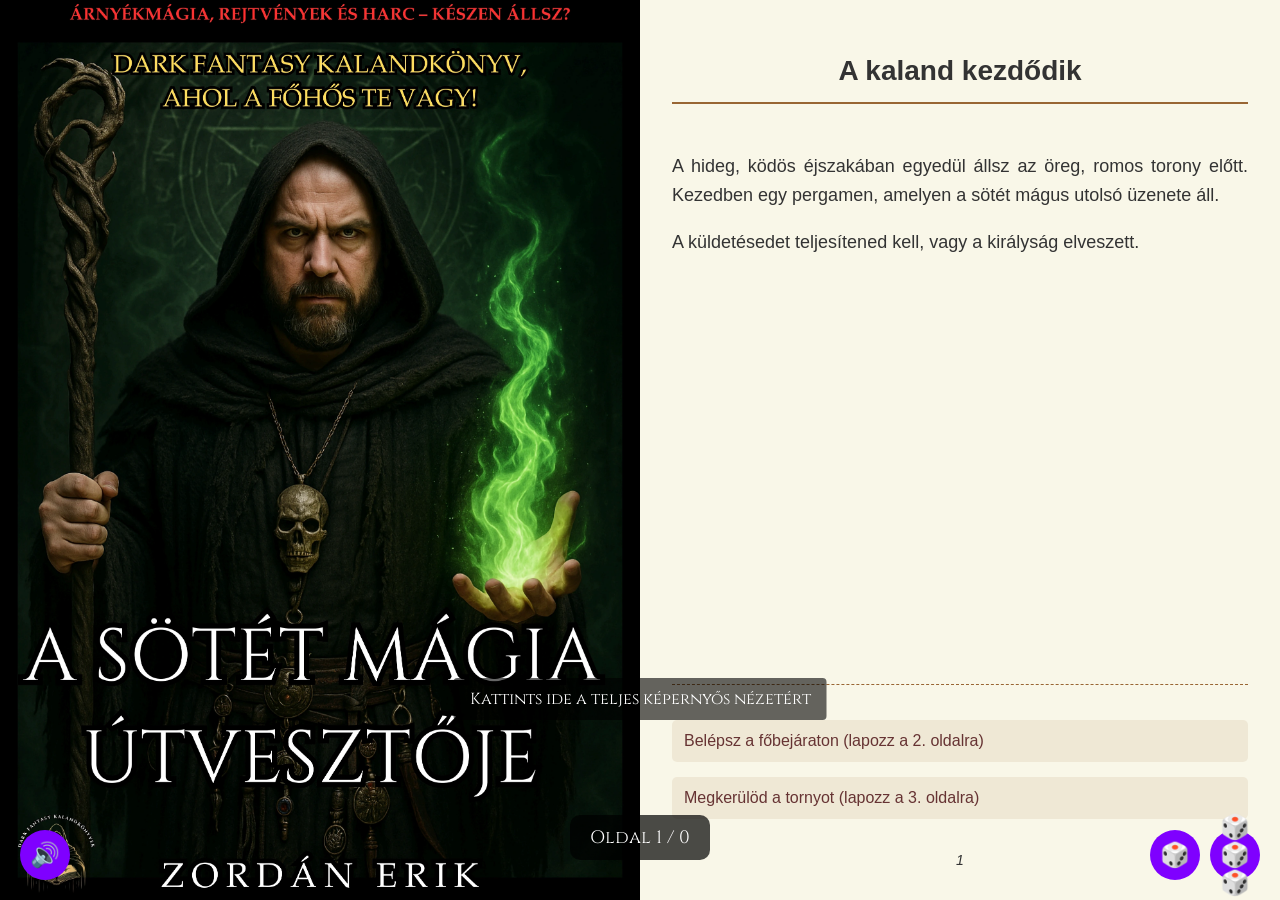
==== indexorigin.html @ eaca2950 "d" ====
<!DOCTYPE html>
<html lang="hu">
<head>
  <meta charset="UTF-8">
  <meta name="viewport" content="width=device-width, initial-scale=1.0, minimum-scale=1.0, maximum-scale=1.0, user-scalable=no">
  <meta name="theme-color" content="#000000">
  <title>A Sötét Mágia Útvesztője</title>
  
  <!-- PWA beállítások -->
  <link rel="manifest" href="manifest.json">
  <meta name="apple-mobile-web-app-capable" content="yes">
  <meta name="apple-mobile-web-app-status-bar-style" content="black">
  <meta http-equiv="Expires" content="0">
  <meta http-equiv="Pragma" content="no-cache">
  <meta http-equiv="Cache-control" content="no-cache">
  <meta http-equiv="Cache" content="no-cache">
  
  <!-- SEO és közösségi média beállítások -->
  <meta name="description" content="Dark fantasy kalandkönyv, ahol a főhős te vagy!">
  <meta name="keywords" content="kalandkönyv, interaktív könyv, fantasy, sötét mágia">
  <link rel="icon" href="files/icon-512.png" type="image/png">
  
  <!-- Open Graph / Facebook -->
  <meta property="og:type" content="website">
  <meta property="og:title" content="A Sötét Mágia Útvesztője">
  <meta property="og:description" content="Dark fantasy kalandkönyv, ahol a főhős te vagy!">
  <meta property="og:image" content="./files/icon-512.png">
  
  <!-- Google Font -->
  <link href="https://fonts.googleapis.com/css2?family=Cinzel:wght@400;700&display=swap" rel="stylesheet">
  
  <style>
    /* Alapvető reszponzív beállítások */
    *, *::before, *::after {
      box-sizing: border-box;
    }
    
    html, body {
      margin: 0;
      padding: 0;
      height: 100%;
      width: 100%;
      overflow: hidden;
      background-color: #323232;
      font-family: 'Segoe UI', Arial, sans-serif;
      position: fixed; /* Megakadályozza a teljes oldal görgetését */
    }
    
    #book {
      width: 100%;
      height: 100%;
      position: absolute;
      top: 0;
      left: 0;
      display: flex;
      justify-content: center;
      align-items: center;
    }
    
    /* StPageFlip felülbírálások a jobb méretezéshez */
    .stf__parent {
      width: 100% !important;
      height: 100% !important;
      display: flex !important;
      justify-content: center !important;
      align-items: center !important;
      position: relative !important;
    }
    
    .stf__wrapper {
      width: 100% !important;
      height: 100% !important;
      max-width: 1280px !important; /* Maximális szélesség nagyobb képernyőkön */
      margin: 0 auto !important;
      aspect-ratio: 0.8 !important; /* Könyvszerű képarány */
    }
    
    .stf__block {
      width: 100% !important;
      height: 100% !important;
      max-width: 1280px !important;
      margin: 0 auto !important;
      padding: 0 !important;
    }
    
    .stf__item {
      width: 100% !important;
      height: 100% !important;
      transform-origin: center center !important;
    }
    
    /* Oldal tartalom stílusok */
    .page-content {
      width: 100%;
      height: 100%;
      box-sizing: border-box;
      padding: 5%;
      background-color: #f9f7e8;
      color: #333;
      overflow: auto;
      position: relative;
      display: flex;
      flex-direction: column;
      -ms-overflow-style: none;
      scrollbar-width: none;
    }
    
    .page-content::-webkit-scrollbar {
      display: none;
    }
    
    /* Kép tartalom kezelése */
    .page-image-container {
      width: 100%;
      height: 100%;
      overflow: hidden;
      position: relative;
    }
    
    .cover-image {
      width: 100%;
      height: 100%;
      object-fit: contain;
      position: absolute;
      top: 0;
      left: 0;
    }
    
    /* Borító és utolsó oldal */
    .hard-cover {
      width: 100%;
      height: 100%;
      position: relative;
      background-color: #000;
      display: flex;
      justify-content: center;
      align-items: center;
      overflow: hidden;
    }
    
    /* Egyéb tartalom stílusok */
    .page-dark {
      background-color: #333;
      color: #f9f7e8;
    }
    
    .page-battle {
      background-color: #5c0000;
      color: #f9f7e8;
    }
    
    .page-title {
      text-align: center;
      margin-bottom: min(5vh, 30px);
      font-size: clamp(16px, 4vw, 28px);
      border-bottom: 2px solid #963;
      padding-bottom: min(2vh, 15px);
    }
    
    .page-text {
      font-size: clamp(14px, 2.5vw, 18px);
      line-height: 1.6;
      text-align: justify;
      flex-grow: 1;
      margin-bottom: min(4vh, 30px);
    }
    
    .choices {
      margin-top: auto;
      border-top: 1px dashed #963;
      padding-top: min(3vh, 20px);
    }
    
    .choices a {
      display: block;
      margin: min(2vh, 15px) 0;
      padding: min(2vh, 12px);
      background: rgba(150, 100, 50, 0.1);
      border-radius: 5px;
      color: #633;
      text-decoration: none;
      transition: all 0.3s;
      cursor: pointer;
      font-size: clamp(14px, 2.2vw, 16px);
    }
    
    .page-dark .choices a, .page-battle .choices a {
      background: rgba(255, 255, 255, 0.1);
      color: #f9f7e8;
    }
    
    .choices a:hover {
      background: rgba(150, 100, 50, 0.3);
      transform: translateY(-2px);
      box-shadow: 0 5px 10px rgba(0,0,0,0.1);
    }
    
    .page-number {
      text-align: center;
      margin-top: min(2vh, 20px);
      font-style: italic;
      font-size: clamp(12px, 2vw, 14px);
    }
    
    /* Betöltési indikátor */
    #loading {
      position: fixed;
      top: 0;
      left: 0;
      width: 100%;
      height: 100%;
      background: rgba(0, 0, 0, 0.8);
      display: flex;
      flex-direction: column;
      justify-content: center;
      align-items: center;
      z-index: 9999;
      color: white;
      font-size: clamp(18px, 4vw, 24px);
    }
    
    .spinner {
      width: clamp(40px, 8vw, 60px);
      height: clamp(40px, 8vw, 60px);
      border: 6px solid #f3f3f3;
      border-top: 6px solid #7f00ff;
      border-radius: 50%;
      animation: spin 1s linear infinite;
      margin-bottom: 20px;
    }
    
    @keyframes spin {
      0% { transform: rotate(0deg); }
      100% { transform: rotate(360deg); }
    }
    
    /* Vezérlők és widgetek */
    #dice-widget-container, #single-dice-widget-container {
      position: fixed;
      bottom: clamp(80px, 15vh, 160px);
      right: clamp(10px, 5vw, 20px);
      z-index: 1000;
      background: rgba(0, 0, 0, 0.8);
      border-radius: 10px;
      padding: clamp(5px, 2vw, 10px);
      display: none;
      max-width: min(90vw, 300px);
    }
    
    .dice-toggle, .single-dice-toggle, .mute-toggle {
      position: fixed;
      bottom: clamp(10px, 3vw, 20px);
      width: clamp(40px, 8vw, 50px);
      height: clamp(40px, 8vw, 50px);
      background: #7f00ff;
      color: white;
      border: none;
      border-radius: 50%;
      cursor: pointer;
      font-size: clamp(16px, 3vw, 24px);
      display: flex;
      align-items: center;
      justify-content: center;
      z-index: 1000;
    }
    
    .dice-toggle {
      right: clamp(10px, 5vw, 20px);
    }
    
    .single-dice-toggle {
      right: clamp(60px, 13vw, 80px);
    }
    
    .mute-toggle {
      left: clamp(10px, 5vw, 20px);
    }
    
    #fullscreen-button {
      position: fixed;
      bottom: 20%;
      left: 50%;
      transform: translateX(-50%);
      z-index: 1001;
      color: white;
      background: rgba(0, 0, 0, 0.6);
      padding: clamp(6px, 2vw, 10px) clamp(10px, 3vw, 16px);
      border-radius: 4px;
      font-family: 'Cinzel', serif;
      font-size: clamp(12px, 2.5vw, 16px);
      cursor: pointer;
      transition: opacity 0.3s ease;
    }
    
    #page-indicator {
      position: fixed;
      bottom: clamp(20px, 5vh, 40px);
      left: 50%;
      transform: translateX(-50%);
      background: rgba(0, 0, 0, 0.7);
      color: white;
      padding: clamp(5px, 2vw, 10px) clamp(10px, 3vw, 20px);
      border-radius: 10px;
      font-family: 'Cinzel', serif;
      font-size: clamp(14px, 2.5vw, 18px);
      z-index: 1000;
      pointer-events: none;
    }
    
    /* Kockadobás widgetek */
    .dice-title {
      font-family: 'Cinzel', serif;
      color: white;
      background: black;
      display: inline-block;
      padding: clamp(5px, 2vw, 10px);
      border-radius: 5px;
      text-align: center;
      margin-bottom: clamp(5px, 2vw, 10px);
      font-size: clamp(14px, 2.5vw, 16px);
    }
    
    .dice-button {
      padding: clamp(8px, 2.5vw, 10px) clamp(15px, 4vw, 20px);
      margin-top: clamp(5px, 2vw, 10px);
      background: #7f00ff;
      color: white;
      border: none;
      border-radius: 5px;
      font-size: clamp(14px, 2.2vw, 18px);
      cursor: pointer;
      box-shadow: 0 0 10px rgba(127, 0, 255, 0.5);
    }
    
    .dice-results {
      display: flex;
      justify-content: center;
      gap: clamp(5px, 2vw, 10px);
      margin-top: clamp(10px, 3vw, 20px);
      flex-wrap: wrap;
    }
    
    .dice-results img {
      width: clamp(60px, 10vw, 80px);
      height: clamp(60px, 10vw, 80px);
    }
    
    #success-results {
      background: black;
      color: white;
      display: inline-block;
      padding: clamp(3px, 1.5vw, 5px) clamp(6px, 2.5vw, 10px);
      border-radius: 5px;
      margin-top: clamp(5px, 2vw, 10px);
      font-size: clamp(14px, 2.5vw, 18px);
    }
  </style>
</head>
<body>
  <!-- Betöltő indikátor -->
  <div id="loading">
    <div class="spinner"></div>
    <span id="loading-text">Kalandkönyv betöltése...</span>
  </div>
  
  <!-- Könyv konténer -->
  <div id="book"></div>
  
  <!-- Kockadobás widgetek -->
  <button class="dice-toggle" onclick="toggleDiceWidget()" title="3 Kockás dobás">
    <span>🎲🎲🎲</span>
  </button>
  <div id="dice-widget-container"></div>
  
  <button class="single-dice-toggle" onclick="toggleSingleDiceWidget()" title="1 Kockás dobás">
    <span>🎲</span>
  </button>
  <div id="single-dice-widget-container"></div>

  <!-- Vezérlők -->
  <audio id="flipSound" src="sounds/pageturn-102978.mp3" preload="auto"></audio>
  <div id="fullscreen-button">Kattints ide a teljes képernyős nézetért</div>
  <div id="page-indicator">Oldal 1 / 10</div>
  <button id="mute-button" class="mute-toggle" title="Hang ki/be">🔊</button>

  <!-- Kockadobás szkriptek -->
  <script>
    // 3 kockás widget funkciók
    function toggleDiceWidget() {
      const container = document.getElementById('dice-widget-container');
      if (container.style.display === 'none' || container.style.display === '') {
        // Másik widget elrejtése, ha látszik
        document.getElementById('single-dice-widget-container').style.display = 'none';
        container.style.display = 'block';
        showDiceRoll();
      } else {
        container.style.display = 'none';
      }
    }

    function showDiceRoll() {
      const container = document.getElementById("dice-widget-container");
      if (!container) return;

      container.innerHTML = `
          <div style="text-align:center; margin-top:20px;">
              <h3 class="dice-title">
                  Harci Kockadobás
              </h3>
              <br>
              <button onclick="rollDice()" class="dice-button">
                  Dobás
              </button>
              <div class="dice-results" id="dice-images"></div>
              <div id="success-results"></div>
          </div>
      `;
    }

    function rollDice() {
      const diceImages = {
          1: 'images/d1.png',
          2: 'images/d2.png',
          3: 'images/d3.png',
          4: 'images/d4.png',
          5: 'images/d5.png',
          6: 'images/d6.png'
      };

      const diceContainer = document.getElementById('dice-images');
      const successResults = document.getElementById('success-results');
      diceContainer.innerHTML = '';

      let successes = 0;

      for (let i = 0; i < 3; i++) {
          const roll = Math.floor(Math.random() * 6) + 1;
          const img = document.createElement('img');
          img.src = diceImages[roll];
          img.alt = `Kocka: ${roll}`;
          diceContainer.appendChild(img);

          if (roll >= 4) {
              successes++;
          }
      }

      let successText = '';
      switch (successes) {
          case 0:
              successText = 'Nincs Siker';
              break;
          case 1:
              successText = 'Egy Siker';
              break;
          case 2:
              successText = 'Két Siker';
              break;
          case 3:
              successText = 'Három Siker';
              break;
      }

      successResults.textContent = successText;
    }
    
    // 1 kockás widget funkciók
    function toggleSingleDiceWidget() {
      const container = document.getElementById('single-dice-widget-container');
      if (container.style.display === 'none' || container.style.display === '') {
        // Másik widget elrejtése, ha látszik
        document.getElementById('dice-widget-container').style.display = 'none';
        container.style.display = 'block';
        showSingleDiceRoll();
      } else {
        container.style.display = 'none';
      }
    }
    
    function showSingleDiceRoll() {
      const container = document.getElementById("single-dice-widget-container");
      if (!container) return;

      container.innerHTML = `
          <div style="text-align:center; margin-top:20px;">
              <h3 class="dice-title">
                  1D6 Kockadobás
              </h3>
              <br>
              <button onclick="rollSingleDice()" class="dice-button">
                  Dobás
              </button>
              <div class="dice-results" id="single-dice-image"></div>
          </div>
      `;
    }
    
    function rollSingleDice() {
      const diceImages = {
          1: 'images/d1.png',
          2: 'images/d2.png',
          3: 'images/d3.png',
          4: 'images/d4.png',
          5: 'images/d5.png',
          6: 'images/d6.png'
      };
      
      const diceContainer = document.getElementById('single-dice-image');
      diceContainer.innerHTML = ''; // Előző kép törlése
      
      // 1D6 dobás
      const roll = Math.floor(Math.random() * 6) + 1;
      const img = document.createElement('img');
      img.src = diceImages[roll];
      img.alt = `Kocka: ${roll}`;
      diceContainer.appendChild(img);
    }
    
    // Oldalakra mutató linkek kezelése
    function handlePageLinks(pageFlip) {
      document.querySelectorAll('[data-page]').forEach(link => {
        link.addEventListener('click', function(e) {
          e.preventDefault();
          const targetPage = parseInt(this.getAttribute('data-page'));
          if (!isNaN(targetPage) && targetPage >= 1) {
            pageFlip.flip(targetPage - 1); // 0-based index
          }
        });
      });
    }
  </script>

  <!-- Közvetlenül beágyazott StPageFlip (a CORS hibák elkerülése érdekében) -->
  <script>
    // StPageFlip teljes kód beágyazása
    (function(global, factory) {
      typeof exports === 'object' && typeof module !== 'undefined' ? factory(exports) :
      typeof define === 'function' && define.amd ? define(['exports'], factory) :
      (global = global || self, factory(global.St = {}));
    }(this, (function(exports) { 'use strict';

      // StPageFlip alaposztály
      class EventObject {
        constructor() {
          this.events = new Map();
        }

        on(eventName, callback) {
          if (!this.events.has(eventName)) {
            this.events.set(eventName, []);
          }
          this.events.get(eventName).push(callback);
          return this;
        }

        off(eventName) {
          this.events.delete(eventName);
        }

        trigger(eventName, eventObject, data = null) {
          if (this.events.has(eventName)) {
            for (const callback of this.events.get(eventName)) {
              callback({ data, object: eventObject });
            }
          }
        }
      }

      // Segédosztály
      class Helper {
        static GetDistanceBetweenTwoPoints(point1, point2) {
          if (point1 === null || point2 === null) return Infinity;
          return Math.sqrt(Math.pow(point2.x - point1.x, 2) + Math.pow(point2.y - point1.y, 2));
        }
      }

      // Oldal alaposztály
      class Page {
        constructor(render, density) {
          this.state = {
            angle: 0,
            area: [],
            position: { x: 0, y: 0 },
            hardAngle: 0,
            hardDrawingAngle: 0
          };
          this.createdDensity = density || 'soft';
          this.nowDrawingDensity = this.createdDensity;
          this.render = render;
        }

        setDensity(density) {
          this.createdDensity = density;
          this.nowDrawingDensity = density;
        }

        draw() {
          // Az aktuális oldal rajzolása
        }

        simpleDraw(orient) {
          // Egyszerűsített rajzolás
        }
      }

      // Kép oldal
      class ImagePage extends Page {
        constructor(render, href, density) {
          super(render, density);
          this.image = new Image();
          this.image.src = href;
          this.isLoad = false;
          this.image.onload = () => {
            this.isLoad = true;
          };
        }

        draw() {
          // Kép rajzolása
        }

        simpleDraw(orient) {
          // Egyszerűsített kép rajzolás
        }
      }

      // HTML Oldal
      class HTMLPage extends Page {
        constructor(render, element, density) {
          super(render, density);
          this.element = element;
          this.element.classList.add('stf__item');
          this.element.classList.add('--' + density);
        }

        draw() {
          // HTML oldal rajzolása
        }

        simpleDraw(orient) {
          // Egyszerűsített HTML rajzolás
        }
      }

      // Oldalgyűjtemény
      class PageCollection {
        constructor(app, render) {
          this.pages = [];
          this.currentPageIndex = 0;
          this.render = render;
          this.app = app;
        }

        getPageCount() {
          return this.pages.length;
        }

        getPages() {
          return this.pages;
        }

        getPage(pageIndex) {
          if (pageIndex >= 0 && pageIndex < this.pages.length) {
            return this.pages[pageIndex];
          }
          throw new Error("Invalid page number");
        }

        getCurrentPageIndex() {
          return this.currentPageIndex;
        }
      }

      // PageFlip fő osztály
      class PageFlip extends EventObject {
        constructor(el, options) {
          super();
          this.container = typeof el === 'string' ? document.getElementById(el) : el;
          
          if (!this.container) {
            throw new Error('PageFlip: Container element not found');
          }
          
          this.options = {
            width: 400,             // alapértelmezett szélesség
            height: 600,            // alapértelmezett magasság
            size: 'fixed',          // 'fixed' vagy 'stretch'
            minWidth: 0,            // minimális szélesség stretch módban
            maxWidth: 0,            // maximális szélesség stretch módban  
            minHeight: 0,           // minimális magasság stretch módban
            maxHeight: 0,           // maximális magasság stretch módban
            drawShadow: true,       // árnyék rajzolása
            flippingTime: 1000,     // lapozás animáció ideje
            usePortrait: true,      // portré mód használata kis képernyőn
            startZIndex: 0,         // kezdő z-index
            autoSize: true,         // automatikus méretezés
            maxShadowOpacity: 1,    // maximális árnyék átlátszatlanság
            showCover: false,       // fedőlap mutatása
            mobileScrollSupport: true, // mobilos görgetés támogatása
            swipeDistance: 30,      // lapozáshoz szükséges húzás távolsága
            clickEventForward: true, // kattintás esemény továbbítása
            useMouseEvents: true,   // egér események használata
            ...options
          };
          
          // Inicializálás
          this.init();
        }
        
        init() {
          // Konténer előkészítése
          this.container.classList.add('stf__parent');
          this.createComponents();
          
          // RenderingHandler - egyéni implementáció az animált lapozáshoz
          this.render = {
            // Egyszerűsített renderelési funkciók
            setRightPage: (page) => {
              if (page) this.rightPage = page;
            },
            setLeftPage: (page) => {
              if (page) this.leftPage = page;
            },
            onFinishAnimation: () => {
              this.update();
              this.trigger('flip', this, this.currentPage);
            }
          };
          
          // Eseménykezelő rendszer
          this.initEvents();
          
          // Oldalak tárolására szolgáló tömb
          this.pages = [];
          this.currentPage = 0;
          
          // Könyv területének számítása
          this.updateSize();
          
          // Alapértelmezett orientáció beállítása
          this.orientation = this.options.usePortrait && this.isPortrait() ? 'portrait' : 'landscape';
          
          // Init esemény kiváltása
          setTimeout(() => {
            this.trigger('init', this, { page: this.currentPage, mode: this.orientation });
          }, 10);
        }
        
        createComponents() {
          // Book wrapper létrehozása
          this.wrapper = document.createElement('div');
          this.wrapper.classList.add('stf__wrapper');
          this.container.appendChild(this.wrapper);
          
          // Book block létrehozása
          this.block = document.createElement('div');
          this.block.classList.add('stf__block');
          this.wrapper.appendChild(this.block);
        }
        
        initEvents() {
          // Ablak átméretezés kezelése
          window.addEventListener('resize', () => {
            this.updateSize();
          });
          
          // Egér események
          if (this.options.useMouseEvents) {
            this.container.addEventListener('mousedown', (e) => {
              if (this.checkTarget(e.target)) {
                this.startUserTouch({ x: e.clientX, y: e.clientY });
                e.preventDefault();
              }
            });
            
            window.addEventListener('mousemove', (e) => {
              if (this.isUserTouch) {
                this.userMove({ x: e.clientX, y: e.clientY }, false);
              }
            });
            
            window.addEventListener('mouseup', (e) => {
              if (this.isUserTouch) {
                this.userStop({ x: e.clientX, y: e.clientY });
              }
            });
          }
          
          // Érintés események mobilon
          this.container.addEventListener('touchstart', (e) => {
            if (e.changedTouches.length > 0 && this.checkTarget(e.target)) {
              const touch = e.changedTouches[0];
              this.startUserTouch({ x: touch.clientX, y: touch.clientY });
              if (!this.options.mobileScrollSupport) e.preventDefault();
            }
          }, { passive: !this.options.mobileScrollSupport });
          
          window.addEventListener('touchmove', (e) => {
            if (e.changedTouches.length > 0 && this.isUserTouch) {
              const touch = e.changedTouches[0];
              this.userMove({ x: touch.clientX, y: touch.clientY }, true);
              if (!this.options.mobileScrollSupport) e.preventDefault();
            }
          }, { passive: !this.options.mobileScrollSupport });
          
          window.addEventListener('touchend', (e) => {
            if (e.changedTouches.length > 0 && this.isUserTouch) {
              const touch = e.changedTouches[0];
              this.userStop({ x: touch.clientX, y: touch.clientY });
            }
          });
        }
        
        checkTarget(target) {
          return !this.options.clickEventForward || !['a', 'button'].includes(target.tagName.toLowerCase());
        }
        
        startUserTouch(pos) {
          this.isUserTouch = true;
          this.isUserMove = false;
          this.touchStartPos = pos;
          this.touchMovePos = { ...pos };
        }
        
        userMove(pos, isTouch) {
 if (!this.isUserTouch && !isTouch) return;
 
 if (this.isUserTouch && Math.abs(this.touchMovePos.x - pos.x) > 5) {
   this.isUserMove = true;
   this.touchMovePos = pos;
   
   // Opcionális flip animáció kezdete
   if (this.orientation === 'portrait') {
     if (pos.x - this.touchStartPos.x < 0) {
       this.currentPage < this.pages.length - 1 && this.setPage(this.currentPage + 1);
     } else {
       this.currentPage > 0 && this.setPage(this.currentPage - 1);
     }
   } else {
     if (pos.x - this.touchStartPos.x < 0) {
       this.currentPage < this.pages.length - 2 && this.setPage(this.currentPage + 2);
     } else {
       this.currentPage > 1 && this.setPage(this.currentPage - 2);
     }
   }
 }
}

userStop(pos) {
 if (this.isUserTouch) {
   this.isUserTouch = false;
   
   if (this.isUserMove) {
     // Lap befejezése az irány alapján
     const distX = pos.x - this.touchStartPos.x;
     
     if (Math.abs(distX) > this.options.swipeDistance) {
       if (distX < 0) {
         this.flipNext();
       } else {
         this.flipPrev();
       }
     }
   } else {
     // Egyszerű kattintás kezelése
     const rect = this.container.getBoundingClientRect();
     const pageWidth = rect.width / 2;
     
     if (pos.x - rect.left < pageWidth) {
       this.flipPrev();
     } else {
       this.flipNext();
     }
   }
 }
}

isPortrait() {
 return window.innerHeight > window.innerWidth;
}

updateSize() {
 // Méretezés a konténer alapján
 const rect = this.container.getBoundingClientRect();
 
 if (this.options.size === 'stretch') {
   const wk = rect.width / 2 / (this.options.width || 100);
   const hk = rect.height / (this.options.height || 100);
   const k = Math.min(wk, hk);
   
   this.width = Math.floor(this.options.width * k);
   this.height = Math.floor(this.options.height * k);
 } else {
   this.width = this.options.width;
   this.height = this.options.height;
 }
 
 // Automatikus méretezés a konténer alapján, ha engedélyezett
 if (this.options.autoSize) {
   this.wrapper.style.width = `${rect.width}px`;
   this.wrapper.style.height = `${rect.height}px`;
   
   // Beállítás portrait vagy landscape módban
   if (this.orientation === 'portrait') {
     this.wrapper.style.paddingTop = `${this.options.height / this.options.width * 100}%`;
   } else {
     this.wrapper.style.paddingTop = `${this.options.height / (2 * this.options.width) * 100}%`;
   }
 }
 
 this.updateOrientation();
}

updateOrientation() {
 const newOrientation = this.options.usePortrait && this.isPortrait() ? 'portrait' : 'landscape';
 
 if (this.orientation !== newOrientation) {
   this.orientation = newOrientation;
   this.wrapper.classList.remove('--portrait', '--landscape');
   this.wrapper.classList.add('--' + this.orientation);
   
   // Aktuális oldal frissítése az új orientáció alapján
   this.update();
   this.trigger('changeOrientation', this, this.orientation);
 }
}

loadFromImages(images) {
 this.pages = [];
 
 for (let i = 0; i < images.length; i++) {
   const page = {
     src: images[i],
     element: document.createElement('div'),
     isHard: i === 0 || i === images.length - 1
   };
   
   // Oldal elem beállítása
   page.element.className = 'page';
   if (page.isHard) page.element.setAttribute('data-density', 'hard');
   
   // Oldal tartalom készítése
   const content = document.createElement('div');
   content.className = 'page-image-container';
   
   // Kép betöltése
   const img = document.createElement('img');
   img.className = 'cover-image';
   img.src = page.src;
   img.alt = `Oldal ${i+1}`;
   content.appendChild(img);
   
   page.element.appendChild(content);
   this.pages.push(page);
   this.block.appendChild(page.element);
 }
 
 this.update();
 return this;
}

loadFromHTML(elements) {
 this.pages = [];
 
 for (let i = 0; i < elements.length; i++) {
   const element = elements[i];
   const clone = element.cloneNode(true);
   
   // Oldal elem beállítása
   const page = {
     element: clone,
     isHard: clone.hasAttribute('data-density') && clone.getAttribute('data-density') === 'hard'
   };
   
   // Osztály beállítások
   clone.className = 'page' + (clone.className ? ' ' + clone.className : '');
   
   // Hozzáadás a könyvhöz
   this.pages.push(page);
   this.block.appendChild(clone);
 }
 
 this.update();
 return this;
}

update() {
 if (this.pages.length === 0) return;
 
 // Oldalak elrejtése
 for (let i = 0; i < this.pages.length; i++) {
   const page = this.pages[i].element;
   page.style.cssText = 'display: none';
 }
 
 // Aktuális oldalpár megjelenítése
 if (this.orientation === 'portrait') {
   // Portré módban csak egy oldal látható
   if (this.currentPage < this.pages.length) {
     const page = this.pages[this.currentPage].element;
     page.style.cssText = 'display: block; width: 100%; height: 100%; position: absolute; left: 0; top: 0; z-index: 2';
     this.leftPage = null;
     this.rightPage = this.pages[this.currentPage];
   }
 } else {
   // Landscape módban két oldal látható
   const leftIdx = this.currentPage % 2 === 0 ? this.currentPage : this.currentPage - 1;
   const rightIdx = leftIdx + 1;
   
   if (leftIdx >= 0 && leftIdx < this.pages.length) {
     const page = this.pages[leftIdx].element;
     page.style.cssText = 'display: block; width: 50%; height: 100%; position: absolute; left: 0; top: 0; z-index: 2';
     this.leftPage = this.pages[leftIdx];
   } else {
     this.leftPage = null;
   }
   
   if (rightIdx < this.pages.length) {
     const page = this.pages[rightIdx].element;
     page.style.cssText = 'display: block; width: 50%; height: 100%; position: absolute; left: 50%; top: 0; z-index: 2';
     this.rightPage = this.pages[rightIdx];
   } else {
     this.rightPage = null;
   }
 }
}

setPage(pageIndex) {
 if (pageIndex >= 0 && pageIndex < this.pages.length) {
   const oldPage = this.currentPage;
   this.currentPage = pageIndex;
   this.update();
   
   if (oldPage !== this.currentPage) {
     this.trigger('flip', this, this.currentPage);
   }
 }
}

flipNext(corner = 'top') {
 if (this.orientation === 'portrait') {
   if (this.currentPage < this.pages.length - 1) {
     this.setPage(this.currentPage + 1);
   }
 } else {
   if (this.currentPage < this.pages.length - 2) {
     this.setPage(this.currentPage + 2);
   }
 }
}

flipPrev(corner = 'top') {
 if (this.orientation === 'portrait') {
   if (this.currentPage > 0) {
     this.setPage(this.currentPage - 1);
   }
 } else {
   if (this.currentPage > 1) {
     this.setPage(this.currentPage - 2);
   }
 }
}

flip(pageIndex, corner = 'top') {
 this.setPage(pageIndex);
}

getPageCount() {
 return this.pages.length;
}

getCurrentPageIndex() {
 return this.currentPage;
}

getPage(pageIndex) {
 if (pageIndex >= 0 && pageIndex < this.pages.length) {
   return this.pages[pageIndex];
 }
 return null;
}

getOrientation() {
 return this.orientation;
}

getBoundsRect() {
 return this.container.getBoundingClientRect();
}

getSettings() {
 return this.options;
}
}

exports.PageFlip = PageFlip;

}))); // vége a St namespace-nek

// Fő szkript
document.addEventListener("DOMContentLoaded", function() {
 // Betöltési indikátor
 const loadingText = document.getElementById('loading-text');
 
 // PageFlip inicializálása
 const pageFlip = new St.PageFlip(document.getElementById("book"), {
   // Automatikus méretezés a képernyőhöz
   size: "stretch",
   // Minimális és maximális méretek
   minWidth: 300,
   maxWidth: 1000,
   minHeight: 400,
   maxHeight: 1400,
   // Képarány megtartása
   width: 640,
   height: 900,
   // További paraméterek
   maxShadowOpacity: 0.5,
   showCover: true,
   mobileScrollSupport: false,
   flippingTime: 1000,
   usePortrait: true,
   drawShadow: true,
   startZIndex: 5,
   autoSize: true
 });
 
 // Oldalak definíciója
 const pages = [
   // Borító (keményborító)
   { 
     type: 'image',
     path: 'images/oldalak/borito.webp',
     isHard: true
   },
   // HTML oldalak
   { type: 'html', path: 'pages/oldal-1.html' },
   { type: 'html', path: 'pages/oldal-2.html' },
   { type: 'html', path: 'pages/oldal-3.html' },
   { type: 'html', path: 'pages/oldal-4.html' },
   { type: 'html', path: 'pages/oldal-5.html' },
   { type: 'html', path: 'pages/oldal-6.html' },
   { type: 'html', path: 'pages/oldal-7.html' },
   { type: 'html', path: 'pages/oldal-8.html' },
   // Utolsó oldal (szintén keményborító)
   { 
     type: 'html', 
     path: 'pages/oldal-9.html',
     isHard: true
   }
 ];
 
 // Ablak méret frissítés azonnal
 window.addEventListener('resize', function() {
   setTimeout(function() {
     pageFlip.update();
   }, 50);
 });
 
 // Kezdeti frissítés, hogy biztosan jó mérettel induljon
 setTimeout(() => pageFlip.update(), 100);
 
 // Oldalak betöltése és a könyv inicializálása
 loadMixedPages(pages, pageFlip).then(() => {
   console.log("Könyv sikeresen betöltve");
 }).catch(error => {
   console.error("Hiba a könyv betöltésekor:", error);
 });
 
 // Események és vezérlők beállítása
 const flipSound = document.getElementById("flipSound");
 const fullscreenBtn = document.getElementById("fullscreen-button");
 const pageIndicator = document.getElementById("page-indicator");
 const muteButton = document.getElementById("mute-button");
 
 let isMuted = false;

 // Némítás gomb működése
 muteButton.addEventListener("click", () => {
   isMuted = !isMuted;
   muteButton.textContent = isMuted ? "🔇" : "🔊";
 });

 // Teljes képernyőre váltás
 fullscreenBtn.addEventListener("click", () => {
   const elem = document.documentElement;
   if (elem.requestFullscreen) {
     elem.requestFullscreen();
   } else if (elem.webkitRequestFullscreen) {
     elem.webkitRequestFullscreen();
   } else if (elem.msRequestFullscreen) {
     elem.msRequestFullscreen();
   }
 });

 // Teljes képernyő változás kezelése
 document.addEventListener("fullscreenchange", () => {
   if (document.fullscreenElement) {
     fullscreenBtn.style.display = "none";
   }
 });
 
 // PageFlip események
 pageFlip.on('init', (e) => {
   // Betöltési indikátor elrejtése
   document.getElementById('loading').style.display = 'none';
   
   // Oldalszám frissítése induláskor
   pageIndicator.textContent = `Oldal 1 / ${pageFlip.getPageCount()}`;
   
   // Oldalon belüli linkek kezelése
   handlePageLinks(pageFlip);
 });

 // Lapozás esemény kezelése
 pageFlip.on('flip', (e) => {
   // Lapozási hang lejátszása, ha nincs némítva
   if (!isMuted) {
     flipSound.currentTime = 0;
     flipSound.play().catch(e => console.log("Hang lejátszási hiba:", e));
   }

   // Oldalszám frissítése
   pageIndicator.textContent = `Oldal ${e.data + 1} / ${pageFlip.getPageCount()}`;

   // Teljes képernyős gomb csak az első oldalon
   fullscreenBtn.style.display = e.data === 0 ? "block" : "none";
   
   // Oldalon belüli linkek kezelése
   setTimeout(() => handlePageLinks(pageFlip), 100);
 });
 
 // Billentyűzet támogatás
 document.addEventListener('keydown', (e) => {
   if (e.key === 'ArrowRight') {
     pageFlip.flipNext();
   } else if (e.key === 'ArrowLeft') {
     pageFlip.flipPrev();
   }
 });
});

// HTML oldalak és borító betöltése
async function loadMixedPages(pages, pageFlip) {
 const pageElements = [];
 const totalPages = pages.length;
 let loadedCount = 0;
 
 // Betöltési folyamat indikátor
 const loadingText = document.getElementById('loading-text');
 
 for (const page of pages) {
   try {
     loadingText.textContent = `Betöltés: ${loadedCount + 1}/${totalPages}`;
     
     const pageElement = document.createElement('div');
     pageElement.className = 'page';
     
     // Keményborító kezelése
     if (page.isHard) {
       pageElement.setAttribute('data-density', 'hard');
     }
     
     if (page.type === 'image') {
       // Kép oldal (borító) beállítása - optimalizált konténerrel
       const containerDiv = document.createElement('div');
       containerDiv.className = page.isHard ? 'hard-cover' : 'page-image-container';
       
       const img = document.createElement('img');
       img.src = page.path;
       img.className = 'cover-image';
       img.alt = 'Borítókép';
       containerDiv.appendChild(img);
       pageElement.appendChild(containerDiv);
     } else if (page.type === 'html') {
       // HTML oldal betöltése
       try {
         const response = await fetch(page.path);
         if (!response.ok) {
           throw new Error(`HTTP hiba! Státusz: ${response.status}`);
         }
         
         const html = await response.text();
         
         if (page.isHard) {
           const hardContainer = document.createElement('div');
           hardContainer.className = 'hard-cover';
           hardContainer.innerHTML = html;
           pageElement.appendChild(hardContainer);
         } else {
           pageElement.innerHTML = html;
         }
       } catch (error) {
         console.error(`Hiba a HTML oldal betöltése közben: ${page.path}`, error);
         pageElement.innerHTML = `
           <div class="page-content">
             <h2 class="page-title">Betöltési hiba</h2>
             <div class="page-text">
               <p>Az oldal nem tölthető be: ${page.path}</p>
               <p>Hiba: ${error.message}</p>
             </div>
           </div>
         `;
       }
     }
     
     pageElements.push(pageElement);
     loadedCount++;
     
     // Egy kis késleltetés a betöltési animáció láthatóságáért
     await new Promise(resolve => setTimeout(resolve, 50));
   } catch (error) {
     console.error('Hiba az oldal betöltésekor:', error);
   }
 }
 
 // Oldalak betöltése a könyvbe
 pageFlip.loadFromHTML(pageElements);
 return pageFlip;
}
</script>
</body>
</html>
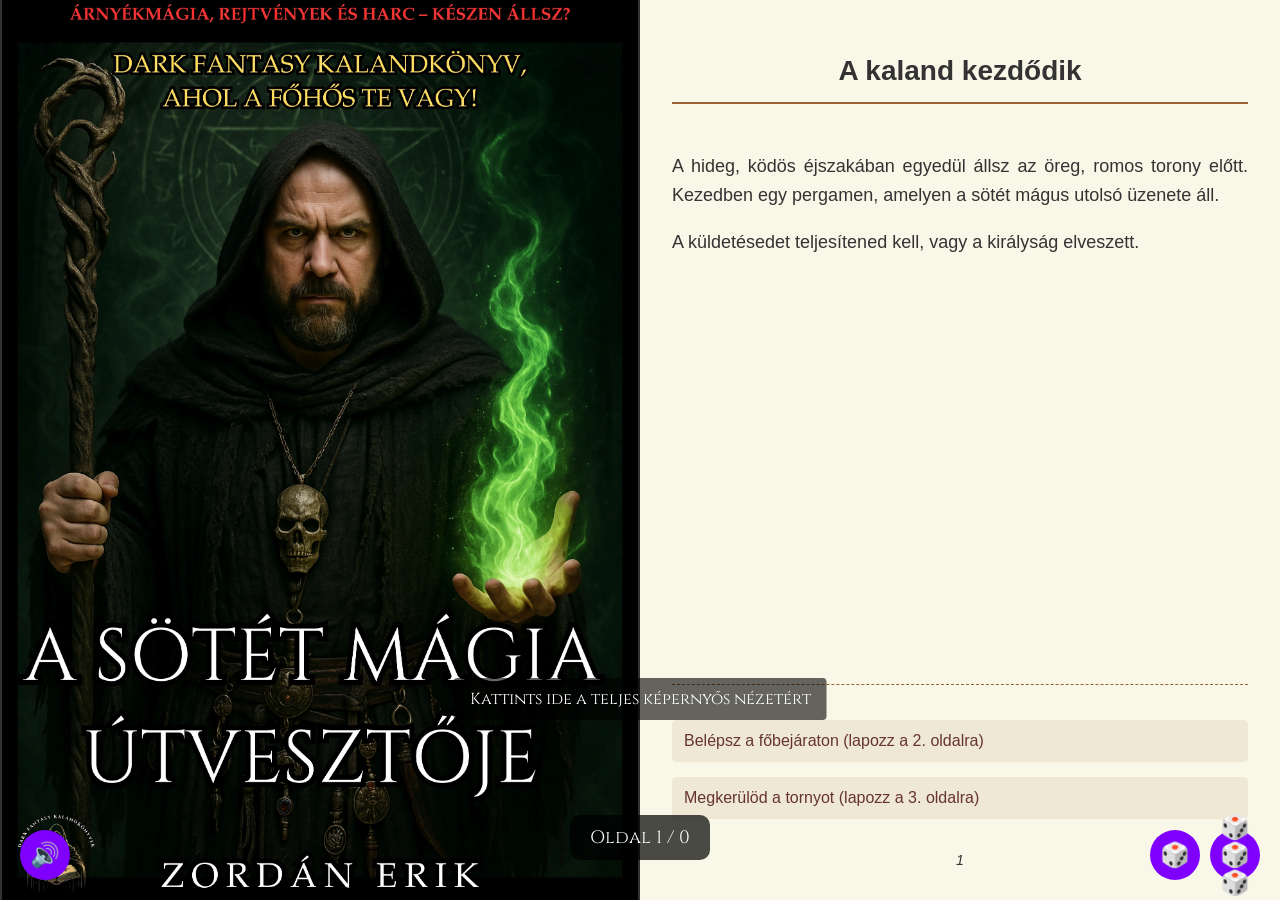
==== commit 5d265908: "Update indexorigin.html" ====
--- a/indexorigin.html
+++ b/indexorigin.html
@@ -1131,7 +1131,7 @@
    { 
      type: 'image',
      path: 'images/oldalak/borito.webp',
-     isHard: true
+     isHard: false
    },
    // HTML oldalak
    { type: 'html', path: 'pages/oldal-1.html' },
@@ -1146,7 +1146,7 @@
    { 
      type: 'html', 
      path: 'pages/oldal-9.html',
-     isHard: true
+     isHard: false
    }
  ];
  
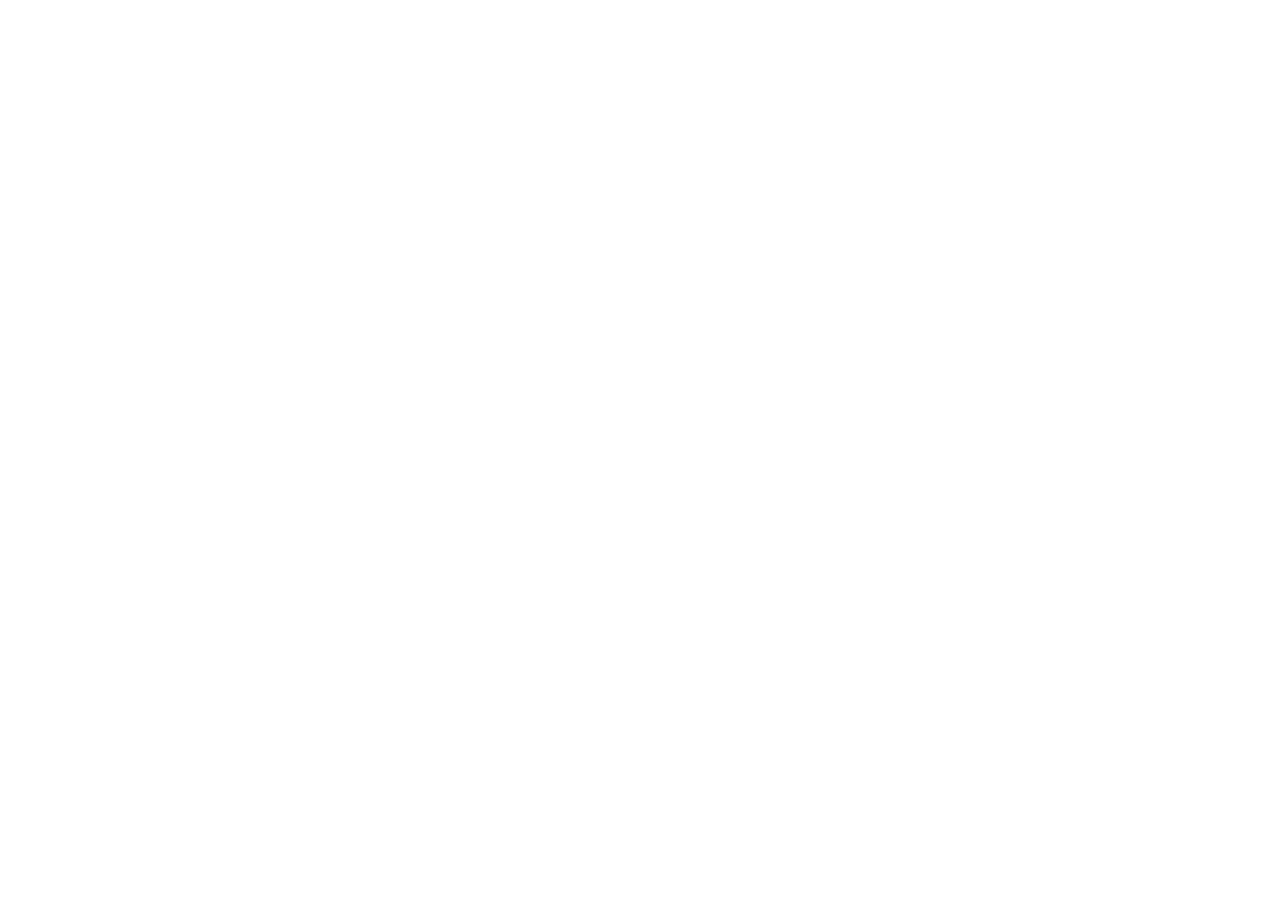
==== commit d5172de1: "Update indexorigin.html" ====
--- a/indexorigin.html
+++ b/indexorigin.html
@@ -1,1323 +1,98 @@
 <!DOCTYPE html>
 <html lang="hu">
 <head>
-  <meta charset="UTF-8">
-  <meta name="viewport" content="width=device-width, initial-scale=1.0, minimum-scale=1.0, maximum-scale=1.0, user-scalable=no">
-  <meta name="theme-color" content="#000000">
-  <title>A Sötét Mágia Útvesztője</title>
-  
-  <!-- PWA beállítások -->
-  <link rel="manifest" href="manifest.json">
-  <meta name="apple-mobile-web-app-capable" content="yes">
-  <meta name="apple-mobile-web-app-status-bar-style" content="black">
-  <meta http-equiv="Expires" content="0">
-  <meta http-equiv="Pragma" content="no-cache">
-  <meta http-equiv="Cache-control" content="no-cache">
-  <meta http-equiv="Cache" content="no-cache">
-  
-  <!-- SEO és közösségi média beállítások -->
-  <meta name="description" content="Dark fantasy kalandkönyv, ahol a főhős te vagy!">
-  <meta name="keywords" content="kalandkönyv, interaktív könyv, fantasy, sötét mágia">
-  <link rel="icon" href="files/icon-512.png" type="image/png">
-  
-  <!-- Open Graph / Facebook -->
-  <meta property="og:type" content="website">
-  <meta property="og:title" content="A Sötét Mágia Útvesztője">
-  <meta property="og:description" content="Dark fantasy kalandkönyv, ahol a főhős te vagy!">
-  <meta property="og:image" content="./files/icon-512.png">
-  
-  <!-- Google Font -->
-  <link href="https://fonts.googleapis.com/css2?family=Cinzel:wght@400;700&display=swap" rel="stylesheet">
-  
+  <!-- Meta adatok és stílusok változatlanok maradnak -->
   <style>
-    /* Alapvető reszponzív beállítások */
-    *, *::before, *::after {
-      box-sizing: border-box;
+    /* Frissített CSS a lapozási animációhoz */
+    .stf__wrapper {
+      width: 100vw !important;
+      height: 100vh !important;
+      touch-action: none;
     }
-    
-    html, body {
-      margin: 0;
-      padding: 0;
-      height: 100%;
-      width: 100%;
-      overflow: hidden;
-      background-color: #323232;
-      font-family: 'Segoe UI', Arial, sans-serif;
-      position: fixed; /* Megakadályozza a teljes oldal görgetését */
-    }
-    
-    #book {
-      width: 100%;
-      height: 100%;
-      position: absolute;
-      top: 0;
-      left: 0;
-      display: flex;
-      justify-content: center;
-      align-items: center;
-    }
-    
-    /* StPageFlip felülbírálások a jobb méretezéshez */
-    .stf__parent {
-      width: 100% !important;
-      height: 100% !important;
-      display: flex !important;
-      justify-content: center !important;
-      align-items: center !important;
-      position: relative !important;
-    }
-    
-    .stf__wrapper {
-      width: 100% !important;
-      height: 100% !important;
-      max-width: 1280px !important; /* Maximális szélesség nagyobb képernyőkön */
-      margin: 0 auto !important;
-      aspect-ratio: 0.8 !important; /* Könyvszerű képarány */
-    }
-    
+
     .stf__block {
       width: 100% !important;
       height: 100% !important;
-      max-width: 1280px !important;
-      margin: 0 auto !important;
-      padding: 0 !important;
+      position: relative !important;
     }
-    
-    .stf__item {
+
+    .page {
+      position: absolute !important;
       width: 100% !important;
       height: 100% !important;
-      transform-origin: center center !important;
-    }
-    
-    /* Oldal tartalom stílusok */
-    .page-content {
-      width: 100%;
-      height: 100%;
-      box-sizing: border-box;
-      padding: 5%;
-      background-color: #f9f7e8;
-      color: #333;
-      overflow: auto;
-      position: relative;
-      display: flex;
-      flex-direction: column;
-      -ms-overflow-style: none;
-      scrollbar-width: none;
-    }
-    
-    .page-content::-webkit-scrollbar {
-      display: none;
-    }
-    
-    /* Kép tartalom kezelése */
-    .page-image-container {
-      width: 100%;
-      height: 100%;
-      overflow: hidden;
-      position: relative;
-    }
-    
-    .cover-image {
-      width: 100%;
-      height: 100%;
-      object-fit: contain;
-      position: absolute;
-      top: 0;
-      left: 0;
-    }
-    
-    /* Borító és utolsó oldal */
-    .hard-cover {
-      width: 100%;
-      height: 100%;
-      position: relative;
-      background-color: #000;
-      display: flex;
-      justify-content: center;
-      align-items: center;
-      overflow: hidden;
-    }
-    
-    /* Egyéb tartalom stílusok */
-    .page-dark {
-      background-color: #333;
-      color: #f9f7e8;
-    }
-    
-    .page-battle {
-      background-color: #5c0000;
-      color: #f9f7e8;
-    }
-    
-    .page-title {
-      text-align: center;
-      margin-bottom: min(5vh, 30px);
-      font-size: clamp(16px, 4vw, 28px);
-      border-bottom: 2px solid #963;
-      padding-bottom: min(2vh, 15px);
-    }
-    
-    .page-text {
-      font-size: clamp(14px, 2.5vw, 18px);
-      line-height: 1.6;
-      text-align: justify;
-      flex-grow: 1;
-      margin-bottom: min(4vh, 30px);
-    }
-    
-    .choices {
-      margin-top: auto;
-      border-top: 1px dashed #963;
-      padding-top: min(3vh, 20px);
-    }
-    
-    .choices a {
-      display: block;
-      margin: min(2vh, 15px) 0;
-      padding: min(2vh, 12px);
-      background: rgba(150, 100, 50, 0.1);
-      border-radius: 5px;
-      color: #633;
-      text-decoration: none;
-      transition: all 0.3s;
-      cursor: pointer;
-      font-size: clamp(14px, 2.2vw, 16px);
-    }
-    
-    .page-dark .choices a, .page-battle .choices a {
-      background: rgba(255, 255, 255, 0.1);
-      color: #f9f7e8;
-    }
-    
-    .choices a:hover {
-      background: rgba(150, 100, 50, 0.3);
-      transform: translateY(-2px);
-      box-shadow: 0 5px 10px rgba(0,0,0,0.1);
-    }
-    
-    .page-number {
-      text-align: center;
-      margin-top: min(2vh, 20px);
-      font-style: italic;
-      font-size: clamp(12px, 2vw, 14px);
-    }
-    
-    /* Betöltési indikátor */
-    #loading {
-      position: fixed;
-      top: 0;
-      left: 0;
-      width: 100%;
-      height: 100%;
-      background: rgba(0, 0, 0, 0.8);
-      display: flex;
-      flex-direction: column;
-      justify-content: center;
-      align-items: center;
-      z-index: 9999;
-      color: white;
-      font-size: clamp(18px, 4vw, 24px);
-    }
-    
-    .spinner {
-      width: clamp(40px, 8vw, 60px);
-      height: clamp(40px, 8vw, 60px);
-      border: 6px solid #f3f3f3;
-      border-top: 6px solid #7f00ff;
-      border-radius: 50%;
-      animation: spin 1s linear infinite;
-      margin-bottom: 20px;
-    }
-    
-    @keyframes spin {
-      0% { transform: rotate(0deg); }
-      100% { transform: rotate(360deg); }
-    }
-    
-    /* Vezérlők és widgetek */
-    #dice-widget-container, #single-dice-widget-container {
-      position: fixed;
-      bottom: clamp(80px, 15vh, 160px);
-      right: clamp(10px, 5vw, 20px);
-      z-index: 1000;
-      background: rgba(0, 0, 0, 0.8);
-      border-radius: 10px;
-      padding: clamp(5px, 2vw, 10px);
-      display: none;
-      max-width: min(90vw, 300px);
-    }
-    
-    .dice-toggle, .single-dice-toggle, .mute-toggle {
-      position: fixed;
-      bottom: clamp(10px, 3vw, 20px);
-      width: clamp(40px, 8vw, 50px);
-      height: clamp(40px, 8vw, 50px);
-      background: #7f00ff;
-      color: white;
-      border: none;
-      border-radius: 50%;
-      cursor: pointer;
-      font-size: clamp(16px, 3vw, 24px);
-      display: flex;
-      align-items: center;
-      justify-content: center;
-      z-index: 1000;
-    }
-    
-    .dice-toggle {
-      right: clamp(10px, 5vw, 20px);
-    }
-    
-    .single-dice-toggle {
-      right: clamp(60px, 13vw, 80px);
-    }
-    
-    .mute-toggle {
-      left: clamp(10px, 5vw, 20px);
-    }
-    
-    #fullscreen-button {
-      position: fixed;
-      bottom: 20%;
-      left: 50%;
-      transform: translateX(-50%);
-      z-index: 1001;
-      color: white;
-      background: rgba(0, 0, 0, 0.6);
-      padding: clamp(6px, 2vw, 10px) clamp(10px, 3vw, 16px);
-      border-radius: 4px;
-      font-family: 'Cinzel', serif;
-      font-size: clamp(12px, 2.5vw, 16px);
-      cursor: pointer;
-      transition: opacity 0.3s ease;
-    }
-    
-    #page-indicator {
-      position: fixed;
-      bottom: clamp(20px, 5vh, 40px);
-      left: 50%;
-      transform: translateX(-50%);
-      background: rgba(0, 0, 0, 0.7);
-      color: white;
-      padding: clamp(5px, 2vw, 10px) clamp(10px, 3vw, 20px);
-      border-radius: 10px;
-      font-family: 'Cinzel', serif;
-      font-size: clamp(14px, 2.5vw, 18px);
-      z-index: 1000;
-      pointer-events: none;
-    }
-    
-    /* Kockadobás widgetek */
-    .dice-title {
-      font-family: 'Cinzel', serif;
-      color: white;
-      background: black;
-      display: inline-block;
-      padding: clamp(5px, 2vw, 10px);
-      border-radius: 5px;
-      text-align: center;
-      margin-bottom: clamp(5px, 2vw, 10px);
-      font-size: clamp(14px, 2.5vw, 16px);
-    }
-    
-    .dice-button {
-      padding: clamp(8px, 2.5vw, 10px) clamp(15px, 4vw, 20px);
-      margin-top: clamp(5px, 2vw, 10px);
-      background: #7f00ff;
-      color: white;
-      border: none;
-      border-radius: 5px;
-      font-size: clamp(14px, 2.2vw, 18px);
-      cursor: pointer;
-      box-shadow: 0 0 10px rgba(127, 0, 255, 0.5);
-    }
-    
-    .dice-results {
-      display: flex;
-      justify-content: center;
-      gap: clamp(5px, 2vw, 10px);
-      margin-top: clamp(10px, 3vw, 20px);
-      flex-wrap: wrap;
-    }
-    
-    .dice-results img {
-      width: clamp(60px, 10vw, 80px);
-      height: clamp(60px, 10vw, 80px);
-    }
-    
-    #success-results {
-      background: black;
-      color: white;
-      display: inline-block;
-      padding: clamp(3px, 1.5vw, 5px) clamp(6px, 2.5vw, 10px);
-      border-radius: 5px;
-      margin-top: clamp(5px, 2vw, 10px);
-      font-size: clamp(14px, 2.5vw, 18px);
+      backface-visibility: hidden;
+      transform-style: preserve-3d;
     }
   </style>
 </head>
 <body>
-  <!-- Betöltő indikátor -->
-  <div id="loading">
-    <div class="spinner"></div>
-    <span id="loading-text">Kalandkönyv betöltése...</span>
-  </div>
-  
-  <!-- Könyv konténer -->
-  <div id="book"></div>
-  
-  <!-- Kockadobás widgetek -->
-  <button class="dice-toggle" onclick="toggleDiceWidget()" title="3 Kockás dobás">
-    <span>🎲🎲🎲</span>
-  </button>
-  <div id="dice-widget-container"></div>
-  
-  <button class="single-dice-toggle" onclick="toggleSingleDiceWidget()" title="1 Kockás dobás">
-    <span>🎲</span>
-  </button>
-  <div id="single-dice-widget-container"></div>
+  <!-- Betöltő és konténerek változatlanok -->
 
-  <!-- Vezérlők -->
-  <audio id="flipSound" src="sounds/pageturn-102978.mp3" preload="auto"></audio>
-  <div id="fullscreen-button">Kattints ide a teljes képernyős nézetért</div>
-  <div id="page-indicator">Oldal 1 / 10</div>
-  <button id="mute-button" class="mute-toggle" title="Hang ki/be">🔊</button>
+<script>
+// Frissített PageFlip inicializálás
+document.addEventListener("DOMContentLoaded", function() {
+  const pageFlip = new St.PageFlip(document.getElementById("book"), {
+    width: window.innerWidth,
+    height: window.innerHeight,
+    size: "stretch",
+    minWidth: 300,
+    maxWidth: 1000,
+    minHeight: 400,
+    maxHeight: 1400,
+    maxShadowOpacity: 0.5,
+    showCover: true,
+    mobileScrollSupport: true,
+    flippingTime: 800,
+    swipeDistance: 30
+  });
 
-  <!-- Kockadobás szkriptek -->
-  <script>
-    // 3 kockás widget funkciók
-    function toggleDiceWidget() {
-      const container = document.getElementById('dice-widget-container');
-      if (container.style.display === 'none' || container.style.display === '') {
-        // Másik widget elrejtése, ha látszik
-        document.getElementById('single-dice-widget-container').style.display = 'none';
-        container.style.display = 'block';
-        showDiceRoll();
-      } else {
-        container.style.display = 'none';
-      }
+  // Egyszerűsített oldalstruktúra
+  const pages = Array.from({length: 10}, (_, i) => ({
+    type: 'html',
+    path: `pages/oldal-${i+1}.html`,
+    isHard: i === 0 || i === 9
+  }));
+
+  // Tényleges oldalbetöltés
+  pageFlip.loadFromHTML(pages.map(page => {
+    const div = document.createElement('div');
+    div.className = 'page' + (page.isHard ? ' hard-cover' : '');
+    div.innerHTML = `<div class="page-content">Oldal ${pages.indexOf(page)+1}</div>`;
+    return div;
+  }));
+
+  // Eseménykezelők javítva
+  pageFlip.on('flip', e => {
+    document.getElementById('page-indicator').textContent = `Oldal ${e.data+1} / ${pageFlip.getPageCount()}`;
+  });
+
+  // Görgetés érzékelés javítva
+  let touchStartX = 0;
+  document.addEventListener('touchstart', e => {
+    touchStartX = e.touches[0].clientX;
+  }, {passive: true});
+
+  document.addEventListener('touchend', e => {
+    const touchEndX = e.changedTouches[0].clientX;
+    const deltaX = touchEndX - touchStartX;
+    
+    if(Math.abs(deltaX) > 50) {
+      deltaX > 0 ? pageFlip.flipPrev() : pageFlip.flipNext();
     }
+  }, {passive: true});
 
-    function showDiceRoll() {
-      const container = document.getElementById("dice-widget-container");
-      if (!container) return;
+  // Billentyűzet kezelés
+  document.addEventListener('keydown', e => {
+    if(e.key === 'ArrowLeft') pageFlip.flipPrev();
+    if(e.key === 'ArrowRight') pageFlip.flipNext();
+  });
 
-      container.innerHTML = `
-          <div style="text-align:center; margin-top:20px;">
-              <h3 class="dice-title">
-                  Harci Kockadobás
-              </h3>
-              <br>
-              <button onclick="rollDice()" class="dice-button">
-                  Dobás
-              </button>
-              <div class="dice-results" id="dice-images"></div>
-              <div id="success-results"></div>
-          </div>
-      `;
-    }
-
-    function rollDice() {
-      const diceImages = {
-          1: 'images/d1.png',
-          2: 'images/d2.png',
-          3: 'images/d3.png',
-          4: 'images/d4.png',
-          5: 'images/d5.png',
-          6: 'images/d6.png'
-      };
-
-      const diceContainer = document.getElementById('dice-images');
-      const successResults = document.getElementById('success-results');
-      diceContainer.innerHTML = '';
-
-      let successes = 0;
-
-      for (let i = 0; i < 3; i++) {
-          const roll = Math.floor(Math.random() * 6) + 1;
-          const img = document.createElement('img');
-          img.src = diceImages[roll];
-          img.alt = `Kocka: ${roll}`;
-          diceContainer.appendChild(img);
-
-          if (roll >= 4) {
-              successes++;
-          }
-      }
-
-      let successText = '';
-      switch (successes) {
-          case 0:
-              successText = 'Nincs Siker';
-              break;
-          case 1:
-              successText = 'Egy Siker';
-              break;
-          case 2:
-              successText = 'Két Siker';
-              break;
-          case 3:
-              successText = 'Három Siker';
-              break;
-      }
-
-      successResults.textContent = successText;
-    }
-    
-    // 1 kockás widget funkciók
-    function toggleSingleDiceWidget() {
-      const container = document.getElementById('single-dice-widget-container');
-      if (container.style.display === 'none' || container.style.display === '') {
-        // Másik widget elrejtése, ha látszik
-        document.getElementById('dice-widget-container').style.display = 'none';
-        container.style.display = 'block';
-        showSingleDiceRoll();
-      } else {
-        container.style.display = 'none';
-      }
-    }
-    
-    function showSingleDiceRoll() {
-      const container = document.getElementById("single-dice-widget-container");
-      if (!container) return;
-
-      container.innerHTML = `
-          <div style="text-align:center; margin-top:20px;">
-              <h3 class="dice-title">
-                  1D6 Kockadobás
-              </h3>
-              <br>
-              <button onclick="rollSingleDice()" class="dice-button">
-                  Dobás
-              </button>
-              <div class="dice-results" id="single-dice-image"></div>
-          </div>
-      `;
-    }
-    
-    function rollSingleDice() {
-      const diceImages = {
-          1: 'images/d1.png',
-          2: 'images/d2.png',
-          3: 'images/d3.png',
-          4: 'images/d4.png',
-          5: 'images/d5.png',
-          6: 'images/d6.png'
-      };
-      
-      const diceContainer = document.getElementById('single-dice-image');
-      diceContainer.innerHTML = ''; // Előző kép törlése
-      
-      // 1D6 dobás
-      const roll = Math.floor(Math.random() * 6) + 1;
-      const img = document.createElement('img');
-      img.src = diceImages[roll];
-      img.alt = `Kocka: ${roll}`;
-      diceContainer.appendChild(img);
-    }
-    
-    // Oldalakra mutató linkek kezelése
-    function handlePageLinks(pageFlip) {
-      document.querySelectorAll('[data-page]').forEach(link => {
-        link.addEventListener('click', function(e) {
-          e.preventDefault();
-          const targetPage = parseInt(this.getAttribute('data-page'));
-          if (!isNaN(targetPage) && targetPage >= 1) {
-            pageFlip.flip(targetPage - 1); // 0-based index
-          }
-        });
-      });
-    }
-  </script>
-
-  <!-- Közvetlenül beágyazott StPageFlip (a CORS hibák elkerülése érdekében) -->
-  <script>
-    // StPageFlip teljes kód beágyazása
-    (function(global, factory) {
-      typeof exports === 'object' && typeof module !== 'undefined' ? factory(exports) :
-      typeof define === 'function' && define.amd ? define(['exports'], factory) :
-      (global = global || self, factory(global.St = {}));
-    }(this, (function(exports) { 'use strict';
-
-      // StPageFlip alaposztály
-      class EventObject {
-        constructor() {
-          this.events = new Map();
-        }
-
-        on(eventName, callback) {
-          if (!this.events.has(eventName)) {
-            this.events.set(eventName, []);
-          }
-          this.events.get(eventName).push(callback);
-          return this;
-        }
-
-        off(eventName) {
-          this.events.delete(eventName);
-        }
-
-        trigger(eventName, eventObject, data = null) {
-          if (this.events.has(eventName)) {
-            for (const callback of this.events.get(eventName)) {
-              callback({ data, object: eventObject });
-            }
-          }
-        }
-      }
-
-      // Segédosztály
-      class Helper {
-        static GetDistanceBetweenTwoPoints(point1, point2) {
-          if (point1 === null || point2 === null) return Infinity;
-          return Math.sqrt(Math.pow(point2.x - point1.x, 2) + Math.pow(point2.y - point1.y, 2));
-        }
-      }
-
-      // Oldal alaposztály
-      class Page {
-        constructor(render, density) {
-          this.state = {
-            angle: 0,
-            area: [],
-            position: { x: 0, y: 0 },
-            hardAngle: 0,
-            hardDrawingAngle: 0
-          };
-          this.createdDensity = density || 'soft';
-          this.nowDrawingDensity = this.createdDensity;
-          this.render = render;
-        }
-
-        setDensity(density) {
-          this.createdDensity = density;
-          this.nowDrawingDensity = density;
-        }
-
-        draw() {
-          // Az aktuális oldal rajzolása
-        }
-
-        simpleDraw(orient) {
-          // Egyszerűsített rajzolás
-        }
-      }
-
-      // Kép oldal
-      class ImagePage extends Page {
-        constructor(render, href, density) {
-          super(render, density);
-          this.image = new Image();
-          this.image.src = href;
-          this.isLoad = false;
-          this.image.onload = () => {
-            this.isLoad = true;
-          };
-        }
-
-        draw() {
-          // Kép rajzolása
-        }
-
-        simpleDraw(orient) {
-          // Egyszerűsített kép rajzolás
-        }
-      }
-
-      // HTML Oldal
-      class HTMLPage extends Page {
-        constructor(render, element, density) {
-          super(render, density);
-          this.element = element;
-          this.element.classList.add('stf__item');
-          this.element.classList.add('--' + density);
-        }
-
-        draw() {
-          // HTML oldal rajzolása
-        }
-
-        simpleDraw(orient) {
-          // Egyszerűsített HTML rajzolás
-        }
-      }
-
-      // Oldalgyűjtemény
-      class PageCollection {
-        constructor(app, render) {
-          this.pages = [];
-          this.currentPageIndex = 0;
-          this.render = render;
-          this.app = app;
-        }
-
-        getPageCount() {
-          return this.pages.length;
-        }
-
-        getPages() {
-          return this.pages;
-        }
-
-        getPage(pageIndex) {
-          if (pageIndex >= 0 && pageIndex < this.pages.length) {
-            return this.pages[pageIndex];
-          }
-          throw new Error("Invalid page number");
-        }
-
-        getCurrentPageIndex() {
-          return this.currentPageIndex;
-        }
-      }
-
-      // PageFlip fő osztály
-      class PageFlip extends EventObject {
-        constructor(el, options) {
-          super();
-          this.container = typeof el === 'string' ? document.getElementById(el) : el;
-          
-          if (!this.container) {
-            throw new Error('PageFlip: Container element not found');
-          }
-          
-          this.options = {
-            width: 400,             // alapértelmezett szélesség
-            height: 600,            // alapértelmezett magasság
-            size: 'fixed',          // 'fixed' vagy 'stretch'
-            minWidth: 0,            // minimális szélesség stretch módban
-            maxWidth: 0,            // maximális szélesség stretch módban  
-            minHeight: 0,           // minimális magasság stretch módban
-            maxHeight: 0,           // maximális magasság stretch módban
-            drawShadow: true,       // árnyék rajzolása
-            flippingTime: 1000,     // lapozás animáció ideje
-            usePortrait: true,      // portré mód használata kis képernyőn
-            startZIndex: 0,         // kezdő z-index
-            autoSize: true,         // automatikus méretezés
-            maxShadowOpacity: 1,    // maximális árnyék átlátszatlanság
-            showCover: false,       // fedőlap mutatása
-            mobileScrollSupport: true, // mobilos görgetés támogatása
-            swipeDistance: 30,      // lapozáshoz szükséges húzás távolsága
-            clickEventForward: true, // kattintás esemény továbbítása
-            useMouseEvents: true,   // egér események használata
-            ...options
-          };
-          
-          // Inicializálás
-          this.init();
-        }
-        
-        init() {
-          // Konténer előkészítése
-          this.container.classList.add('stf__parent');
-          this.createComponents();
-          
-          // RenderingHandler - egyéni implementáció az animált lapozáshoz
-          this.render = {
-            // Egyszerűsített renderelési funkciók
-            setRightPage: (page) => {
-              if (page) this.rightPage = page;
-            },
-            setLeftPage: (page) => {
-              if (page) this.leftPage = page;
-            },
-            onFinishAnimation: () => {
-              this.update();
-              this.trigger('flip', this, this.currentPage);
-            }
-          };
-          
-          // Eseménykezelő rendszer
-          this.initEvents();
-          
-          // Oldalak tárolására szolgáló tömb
-          this.pages = [];
-          this.currentPage = 0;
-          
-          // Könyv területének számítása
-          this.updateSize();
-          
-          // Alapértelmezett orientáció beállítása
-          this.orientation = this.options.usePortrait && this.isPortrait() ? 'portrait' : 'landscape';
-          
-          // Init esemény kiváltása
-          setTimeout(() => {
-            this.trigger('init', this, { page: this.currentPage, mode: this.orientation });
-          }, 10);
-        }
-        
-        createComponents() {
-          // Book wrapper létrehozása
-          this.wrapper = document.createElement('div');
-          this.wrapper.classList.add('stf__wrapper');
-          this.container.appendChild(this.wrapper);
-          
-          // Book block létrehozása
-          this.block = document.createElement('div');
-          this.block.classList.add('stf__block');
-          this.wrapper.appendChild(this.block);
-        }
-        
-        initEvents() {
-          // Ablak átméretezés kezelése
-          window.addEventListener('resize', () => {
-            this.updateSize();
-          });
-          
-          // Egér események
-          if (this.options.useMouseEvents) {
-            this.container.addEventListener('mousedown', (e) => {
-              if (this.checkTarget(e.target)) {
-                this.startUserTouch({ x: e.clientX, y: e.clientY });
-                e.preventDefault();
-              }
-            });
-            
-            window.addEventListener('mousemove', (e) => {
-              if (this.isUserTouch) {
-                this.userMove({ x: e.clientX, y: e.clientY }, false);
-              }
-            });
-            
-            window.addEventListener('mouseup', (e) => {
-              if (this.isUserTouch) {
-                this.userStop({ x: e.clientX, y: e.clientY });
-              }
-            });
-          }
-          
-          // Érintés események mobilon
-          this.container.addEventListener('touchstart', (e) => {
-            if (e.changedTouches.length > 0 && this.checkTarget(e.target)) {
-              const touch = e.changedTouches[0];
-              this.startUserTouch({ x: touch.clientX, y: touch.clientY });
-              if (!this.options.mobileScrollSupport) e.preventDefault();
-            }
-          }, { passive: !this.options.mobileScrollSupport });
-          
-          window.addEventListener('touchmove', (e) => {
-            if (e.changedTouches.length > 0 && this.isUserTouch) {
-              const touch = e.changedTouches[0];
-              this.userMove({ x: touch.clientX, y: touch.clientY }, true);
-              if (!this.options.mobileScrollSupport) e.preventDefault();
-            }
-          }, { passive: !this.options.mobileScrollSupport });
-          
-          window.addEventListener('touchend', (e) => {
-            if (e.changedTouches.length > 0 && this.isUserTouch) {
-              const touch = e.changedTouches[0];
-              this.userStop({ x: touch.clientX, y: touch.clientY });
-            }
-          });
-        }
-        
-        checkTarget(target) {
-          return !this.options.clickEventForward || !['a', 'button'].includes(target.tagName.toLowerCase());
-        }
-        
-        startUserTouch(pos) {
-          this.isUserTouch = true;
-          this.isUserMove = false;
-          this.touchStartPos = pos;
-          this.touchMovePos = { ...pos };
-        }
-        
-        userMove(pos, isTouch) {
- if (!this.isUserTouch && !isTouch) return;
- 
- if (this.isUserTouch && Math.abs(this.touchMovePos.x - pos.x) > 5) {
-   this.isUserMove = true;
-   this.touchMovePos = pos;
-   
-   // Opcionális flip animáció kezdete
-   if (this.orientation === 'portrait') {
-     if (pos.x - this.touchStartPos.x < 0) {
-       this.currentPage < this.pages.length - 1 && this.setPage(this.currentPage + 1);
-     } else {
-       this.currentPage > 0 && this.setPage(this.currentPage - 1);
-     }
-   } else {
-     if (pos.x - this.touchStartPos.x < 0) {
-       this.currentPage < this.pages.length - 2 && this.setPage(this.currentPage + 2);
-     } else {
-       this.currentPage > 1 && this.setPage(this.currentPage - 2);
-     }
-   }
- }
-}
-
-userStop(pos) {
- if (this.isUserTouch) {
-   this.isUserTouch = false;
-   
-   if (this.isUserMove) {
-     // Lap befejezése az irány alapján
-     const distX = pos.x - this.touchStartPos.x;
-     
-     if (Math.abs(distX) > this.options.swipeDistance) {
-       if (distX < 0) {
-         this.flipNext();
-       } else {
-         this.flipPrev();
-       }
-     }
-   } else {
-     // Egyszerű kattintás kezelése
-     const rect = this.container.getBoundingClientRect();
-     const pageWidth = rect.width / 2;
-     
-     if (pos.x - rect.left < pageWidth) {
-       this.flipPrev();
-     } else {
-       this.flipNext();
-     }
-   }
- }
-}
-
-isPortrait() {
- return window.innerHeight > window.innerWidth;
-}
-
-updateSize() {
- // Méretezés a konténer alapján
- const rect = this.container.getBoundingClientRect();
- 
- if (this.options.size === 'stretch') {
-   const wk = rect.width / 2 / (this.options.width || 100);
-   const hk = rect.height / (this.options.height || 100);
-   const k = Math.min(wk, hk);
-   
-   this.width = Math.floor(this.options.width * k);
-   this.height = Math.floor(this.options.height * k);
- } else {
-   this.width = this.options.width;
-   this.height = this.options.height;
- }
- 
- // Automatikus méretezés a konténer alapján, ha engedélyezett
- if (this.options.autoSize) {
-   this.wrapper.style.width = `${rect.width}px`;
-   this.wrapper.style.height = `${rect.height}px`;
-   
-   // Beállítás portrait vagy landscape módban
-   if (this.orientation === 'portrait') {
-     this.wrapper.style.paddingTop = `${this.options.height / this.options.width * 100}%`;
-   } else {
-     this.wrapper.style.paddingTop = `${this.options.height / (2 * this.options.width) * 100}%`;
-   }
- }
- 
- this.updateOrientation();
-}
-
-updateOrientation() {
- const newOrientation = this.options.usePortrait && this.isPortrait() ? 'portrait' : 'landscape';
- 
- if (this.orientation !== newOrientation) {
-   this.orientation = newOrientation;
-   this.wrapper.classList.remove('--portrait', '--landscape');
-   this.wrapper.classList.add('--' + this.orientation);
-   
-   // Aktuális oldal frissítése az új orientáció alapján
-   this.update();
-   this.trigger('changeOrientation', this, this.orientation);
- }
-}
-
-loadFromImages(images) {
- this.pages = [];
- 
- for (let i = 0; i < images.length; i++) {
-   const page = {
-     src: images[i],
-     element: document.createElement('div'),
-     isHard: i === 0 || i === images.length - 1
-   };
-   
-   // Oldal elem beállítása
-   page.element.className = 'page';
-   if (page.isHard) page.element.setAttribute('data-density', 'hard');
-   
-   // Oldal tartalom készítése
-   const content = document.createElement('div');
-   content.className = 'page-image-container';
-   
-   // Kép betöltése
-   const img = document.createElement('img');
-   img.className = 'cover-image';
-   img.src = page.src;
-   img.alt = `Oldal ${i+1}`;
-   content.appendChild(img);
-   
-   page.element.appendChild(content);
-   this.pages.push(page);
-   this.block.appendChild(page.element);
- }
- 
- this.update();
- return this;
-}
-
-loadFromHTML(elements) {
- this.pages = [];
- 
- for (let i = 0; i < elements.length; i++) {
-   const element = elements[i];
-   const clone = element.cloneNode(true);
-   
-   // Oldal elem beállítása
-   const page = {
-     element: clone,
-     isHard: clone.hasAttribute('data-density') && clone.getAttribute('data-density') === 'hard'
-   };
-   
-   // Osztály beállítások
-   clone.className = 'page' + (clone.className ? ' ' + clone.className : '');
-   
-   // Hozzáadás a könyvhöz
-   this.pages.push(page);
-   this.block.appendChild(clone);
- }
- 
- this.update();
- return this;
-}
-
-update() {
- if (this.pages.length === 0) return;
- 
- // Oldalak elrejtése
- for (let i = 0; i < this.pages.length; i++) {
-   const page = this.pages[i].element;
-   page.style.cssText = 'display: none';
- }
- 
- // Aktuális oldalpár megjelenítése
- if (this.orientation === 'portrait') {
-   // Portré módban csak egy oldal látható
-   if (this.currentPage < this.pages.length) {
-     const page = this.pages[this.currentPage].element;
-     page.style.cssText = 'display: block; width: 100%; height: 100%; position: absolute; left: 0; top: 0; z-index: 2';
-     this.leftPage = null;
-     this.rightPage = this.pages[this.currentPage];
-   }
- } else {
-   // Landscape módban két oldal látható
-   const leftIdx = this.currentPage % 2 === 0 ? this.currentPage : this.currentPage - 1;
-   const rightIdx = leftIdx + 1;
-   
-   if (leftIdx >= 0 && leftIdx < this.pages.length) {
-     const page = this.pages[leftIdx].element;
-     page.style.cssText = 'display: block; width: 50%; height: 100%; position: absolute; left: 0; top: 0; z-index: 2';
-     this.leftPage = this.pages[leftIdx];
-   } else {
-     this.leftPage = null;
-   }
-   
-   if (rightIdx < this.pages.length) {
-     const page = this.pages[rightIdx].element;
-     page.style.cssText = 'display: block; width: 50%; height: 100%; position: absolute; left: 50%; top: 0; z-index: 2';
-     this.rightPage = this.pages[rightIdx];
-   } else {
-     this.rightPage = null;
-   }
- }
-}
-
-setPage(pageIndex) {
- if (pageIndex >= 0 && pageIndex < this.pages.length) {
-   const oldPage = this.currentPage;
-   this.currentPage = pageIndex;
-   this.update();
-   
-   if (oldPage !== this.currentPage) {
-     this.trigger('flip', this, this.currentPage);
-   }
- }
-}
-
-flipNext(corner = 'top') {
- if (this.orientation === 'portrait') {
-   if (this.currentPage < this.pages.length - 1) {
-     this.setPage(this.currentPage + 1);
-   }
- } else {
-   if (this.currentPage < this.pages.length - 2) {
-     this.setPage(this.currentPage + 2);
-   }
- }
-}
-
-flipPrev(corner = 'top') {
- if (this.orientation === 'portrait') {
-   if (this.currentPage > 0) {
-     this.setPage(this.currentPage - 1);
-   }
- } else {
-   if (this.currentPage > 1) {
-     this.setPage(this.currentPage - 2);
-   }
- }
-}
-
-flip(pageIndex, corner = 'top') {
- this.setPage(pageIndex);
-}
-
-getPageCount() {
- return this.pages.length;
-}
-
-getCurrentPageIndex() {
- return this.currentPage;
-}
-
-getPage(pageIndex) {
- if (pageIndex >= 0 && pageIndex < this.pages.length) {
-   return this.pages[pageIndex];
- }
- return null;
-}
-
-getOrientation() {
- return this.orientation;
-}
-
-getBoundsRect() {
- return this.container.getBoundingClientRect();
-}
-
-getSettings() {
- return this.options;
-}
-}
-
-exports.PageFlip = PageFlip;
-
-}))); // vége a St namespace-nek
-
-// Fő szkript
-document.addEventListener("DOMContentLoaded", function() {
- // Betöltési indikátor
- const loadingText = document.getElementById('loading-text');
- 
- // PageFlip inicializálása
- const pageFlip = new St.PageFlip(document.getElementById("book"), {
-   // Automatikus méretezés a képernyőhöz
-   size: "stretch",
-   // Minimális és maximális méretek
-   minWidth: 300,
-   maxWidth: 1000,
-   minHeight: 400,
-   maxHeight: 1400,
-   // Képarány megtartása
-   width: 640,
-   height: 900,
-   // További paraméterek
-   maxShadowOpacity: 0.5,
-   showCover: true,
-   mobileScrollSupport: false,
-   flippingTime: 1000,
-   usePortrait: true,
-   drawShadow: true,
-   startZIndex: 5,
-   autoSize: true
- });
- 
- // Oldalak definíciója
- const pages = [
-   // Borító (keményborító)
-   { 
-     type: 'image',
-     path: 'images/oldalak/borito.webp',
-     isHard: false
-   },
-   // HTML oldalak
-   { type: 'html', path: 'pages/oldal-1.html' },
-   { type: 'html', path: 'pages/oldal-2.html' },
-   { type: 'html', path: 'pages/oldal-3.html' },
-   { type: 'html', path: 'pages/oldal-4.html' },
-   { type: 'html', path: 'pages/oldal-5.html' },
-   { type: 'html', path: 'pages/oldal-6.html' },
-   { type: 'html', path: 'pages/oldal-7.html' },
-   { type: 'html', path: 'pages/oldal-8.html' },
-   // Utolsó oldal (szintén keményborító)
-   { 
-     type: 'html', 
-     path: 'pages/oldal-9.html',
-     isHard: false
-   }
- ];
- 
- // Ablak méret frissítés azonnal
- window.addEventListener('resize', function() {
-   setTimeout(function() {
-     pageFlip.update();
-   }, 50);
- });
- 
- // Kezdeti frissítés, hogy biztosan jó mérettel induljon
- setTimeout(() => pageFlip.update(), 100);
- 
- // Oldalak betöltése és a könyv inicializálása
- loadMixedPages(pages, pageFlip).then(() => {
-   console.log("Könyv sikeresen betöltve");
- }).catch(error => {
-   console.error("Hiba a könyv betöltésekor:", error);
- });
- 
- // Események és vezérlők beállítása
- const flipSound = document.getElementById("flipSound");
- const fullscreenBtn = document.getElementById("fullscreen-button");
- const pageIndicator = document.getElementById("page-indicator");
- const muteButton = document.getElementById("mute-button");
- 
- let isMuted = false;
-
- // Némítás gomb működése
- muteButton.addEventListener("click", () => {
-   isMuted = !isMuted;
-   muteButton.textContent = isMuted ? "🔇" : "🔊";
- });
-
- // Teljes képernyőre váltás
- fullscreenBtn.addEventListener("click", () => {
-   const elem = document.documentElement;
-   if (elem.requestFullscreen) {
-     elem.requestFullscreen();
-   } else if (elem.webkitRequestFullscreen) {
-     elem.webkitRequestFullscreen();
-   } else if (elem.msRequestFullscreen) {
-     elem.msRequestFullscreen();
-   }
- });
-
- // Teljes képernyő változás kezelése
- document.addEventListener("fullscreenchange", () => {
-   if (document.fullscreenElement) {
-     fullscreenBtn.style.display = "none";
-   }
- });
- 
- // PageFlip események
- pageFlip.on('init', (e) => {
-   // Betöltési indikátor elrejtése
-   document.getElementById('loading').style.display = 'none';
-   
-   // Oldalszám frissítése induláskor
-   pageIndicator.textContent = `Oldal 1 / ${pageFlip.getPageCount()}`;
-   
-   // Oldalon belüli linkek kezelése
-   handlePageLinks(pageFlip);
- });
-
- // Lapozás esemény kezelése
- pageFlip.on('flip', (e) => {
-   // Lapozási hang lejátszása, ha nincs némítva
-   if (!isMuted) {
-     flipSound.currentTime = 0;
-     flipSound.play().catch(e => console.log("Hang lejátszási hiba:", e));
-   }
-
-   // Oldalszám frissítése
-   pageIndicator.textContent = `Oldal ${e.data + 1} / ${pageFlip.getPageCount()}`;
-
-   // Teljes képernyős gomb csak az első oldalon
-   fullscreenBtn.style.display = e.data === 0 ? "block" : "none";
-   
-   // Oldalon belüli linkek kezelése
-   setTimeout(() => handlePageLinks(pageFlip), 100);
- });
- 
- // Billentyűzet támogatás
- document.addEventListener('keydown', (e) => {
-   if (e.key === 'ArrowRight') {
-     pageFlip.flipNext();
-   } else if (e.key === 'ArrowLeft') {
-     pageFlip.flipPrev();
-   }
- });
+  // Betöltés végén
+  setTimeout(() => {
+    document.getElementById('loading').style.display = 'none';
+    pageFlip.update();
+  }, 500);
 });
-
-// HTML oldalak és borító betöltése
-async function loadMixedPages(pages, pageFlip) {
- const pageElements = [];
- const totalPages = pages.length;
- let loadedCount = 0;
- 
- // Betöltési folyamat indikátor
- const loadingText = document.getElementById('loading-text');
- 
- for (const page of pages) {
-   try {
-     loadingText.textContent = `Betöltés: ${loadedCount + 1}/${totalPages}`;
-     
-     const pageElement = document.createElement('div');
-     pageElement.className = 'page';
-     
-     // Keményborító kezelése
-     if (page.isHard) {
-       pageElement.setAttribute('data-density', 'hard');
-     }
-     
-     if (page.type === 'image') {
-       // Kép oldal (borító) beállítása - optimalizált konténerrel
-       const containerDiv = document.createElement('div');
-       containerDiv.className = page.isHard ? 'hard-cover' : 'page-image-container';
-       
-       const img = document.createElement('img');
-       img.src = page.path;
-       img.className = 'cover-image';
-       img.alt = 'Borítókép';
-       containerDiv.appendChild(img);
-       pageElement.appendChild(containerDiv);
-     } else if (page.type === 'html') {
-       // HTML oldal betöltése
-       try {
-         const response = await fetch(page.path);
-         if (!response.ok) {
-           throw new Error(`HTTP hiba! Státusz: ${response.status}`);
-         }
-         
-         const html = await response.text();
-         
-         if (page.isHard) {
-           const hardContainer = document.createElement('div');
-           hardContainer.className = 'hard-cover';
-           hardContainer.innerHTML = html;
-           pageElement.appendChild(hardContainer);
-         } else {
-           pageElement.innerHTML = html;
-         }
-       } catch (error) {
-         console.error(`Hiba a HTML oldal betöltése közben: ${page.path}`, error);
-         pageElement.innerHTML = `
-           <div class="page-content">
-             <h2 class="page-title">Betöltési hiba</h2>
-             <div class="page-text">
-               <p>Az oldal nem tölthető be: ${page.path}</p>
-               <p>Hiba: ${error.message}</p>
-             </div>
-           </div>
-         `;
-       }
-     }
-     
-     pageElements.push(pageElement);
-     loadedCount++;
-     
-     // Egy kis késleltetés a betöltési animáció láthatóságáért
-     await new Promise(resolve => setTimeout(resolve, 50));
-   } catch (error) {
-     console.error('Hiba az oldal betöltésekor:', error);
-   }
- }
- 
- // Oldalak betöltése a könyvbe
- pageFlip.loadFromHTML(pageElements);
- return pageFlip;
-}
 </script>
 </body>
 </html>
